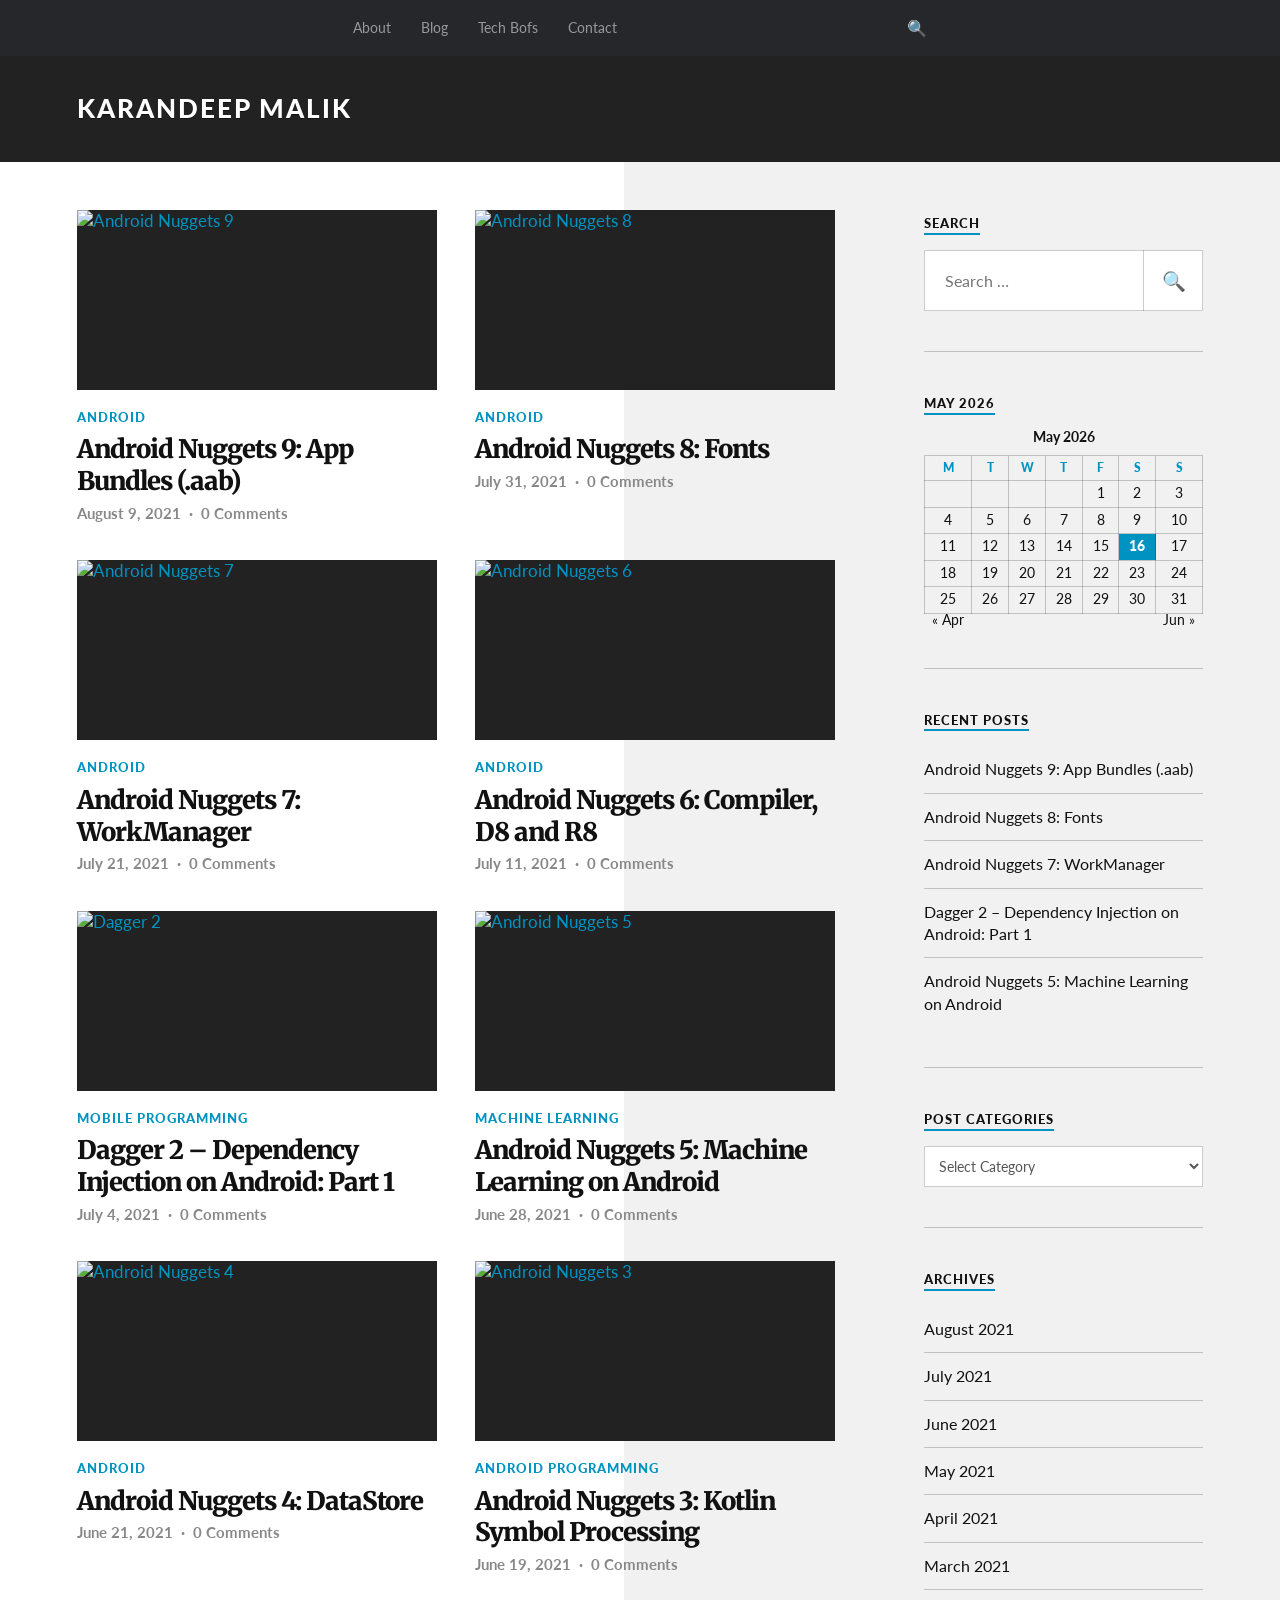
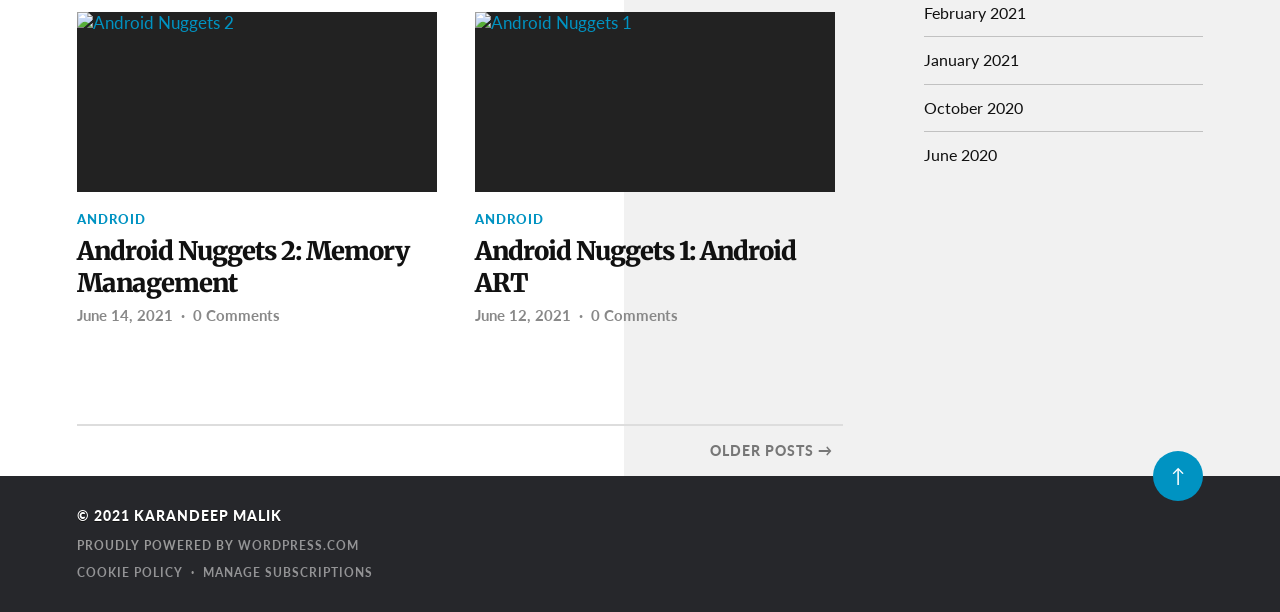
==== index.html @ 8dede2ff "Add website replica of karandeepmalik.wordpress.com Static HTML/CSS replica of the WordPress Rowling" ====
<!DOCTYPE html>
<html lang="en">
<head>
  <meta charset="UTF-8" />
  <meta name="viewport" content="width=device-width, initial-scale=1.0" />
  <title>Karandeep Malik</title>
  <link rel="stylesheet" href="styles.css" />
  <link href="https://fonts.googleapis.com/css2?family=Lato:ital,wght@0,400;0,700;0,900;1,400;1,700&family=Merriweather:ital,wght@0,700;0,900;1,400&display=swap" rel="stylesheet" />
</head>
<body>

  <!-- TOP NAV -->
  <nav class="top-nav">
    <div class="section-inner clear-fix">
      <ul class="header-top-menu">
        <li><a href="about.html">About</a></li>
        <li><a href="blog.html">Blog</a></li>
        <li><a href="tech-bofs.html">Tech Bofs</a></li>
        <li><a href="contact.html">Contact</a></li>
      </ul>
      <button class="search-toggle-btn" onclick="document.querySelector('.search-container').classList.toggle('open')">&#128269;</button>
    </div>
  </nav>

  <!-- SEARCH CONTAINER -->
  <div class="search-container">
    <div class="section-inner">
      <form class="search-form">
        <input type="search" class="search-field" placeholder="Search" />
        <button type="submit" class="search-btn">&#128269;</button>
      </form>
    </div>
  </div>

  <!-- HEADER -->
  <header class="header-wrapper">
    <div class="header">
      <div class="section-inner">
        <h2 class="site-title"><a href="index.html">Karandeep Malik</a></h2>
      </div>
    </div>
  </header>

  <!-- MAIN WRAPPER -->
  <div class="wrapper section-inner clear-fix">

    <main class="content">

      <div class="posts">

        <!-- Post 1 -->
        <article class="post-card">
          <div class="post-image">
            <a href="#"><img src="https://karandeepmalik.wordpress.com/wp-content/uploads/2021/08/denny-muller-hfwa-axq6ek-unsplash.jpg?w=400&h=200&crop=1" alt="Android Nuggets 9" width="400" height="200" /></a>
          </div>
          <p class="post-categories"><a href="#">Android</a></p>
          <h2 class="post-title"><a href="#">Android Nuggets 9: App Bundles&nbsp;(.aab)</a></h2>
          <p class="post-meta">August 9, 2021 &nbsp;·&nbsp; 0 Comments</p>
        </article>

        <!-- Post 2 -->
        <article class="post-card">
          <div class="post-image">
            <a href="#"><img src="https://karandeepmalik.wordpress.com/wp-content/uploads/2021/08/denny-muller-hfwa-axq6ek-unsplash.jpg?w=400&h=200&crop=1" alt="Android Nuggets 8" width="400" height="200" /></a>
          </div>
          <p class="post-categories"><a href="#">Android</a></p>
          <h2 class="post-title"><a href="#">Android Nuggets 8: Fonts</a></h2>
          <p class="post-meta">July 31, 2021 &nbsp;·&nbsp; 0 Comments</p>
        </article>

        <!-- Post 3 -->
        <article class="post-card">
          <div class="post-image">
            <a href="#"><img src="https://karandeepmalik.wordpress.com/wp-content/uploads/2021/07/denny-muller-hfwa-axq6ek-unsplash.jpg?w=400&h=200&crop=1" alt="Android Nuggets 7" width="400" height="200" /></a>
          </div>
          <p class="post-categories"><a href="#">Android</a></p>
          <h2 class="post-title"><a href="#">Android Nuggets 7: WorkManager</a></h2>
          <p class="post-meta">July 21, 2021 &nbsp;·&nbsp; 0 Comments</p>
        </article>

        <!-- Post 4 -->
        <article class="post-card">
          <div class="post-image">
            <a href="#"><img src="https://karandeepmalik.wordpress.com/wp-content/uploads/2021/07/denny-muller-hfwa-axq6ek-unsplash.jpg?w=400&h=200&crop=1" alt="Android Nuggets 6" width="400" height="200" /></a>
          </div>
          <p class="post-categories"><a href="#">Android</a></p>
          <h2 class="post-title"><a href="#">Android Nuggets 6: Compiler, D8 and R8</a></h2>
          <p class="post-meta">July 11, 2021 &nbsp;·&nbsp; 0 Comments</p>
        </article>

        <!-- Post 5 -->
        <article class="post-card">
          <div class="post-image">
            <a href="#"><img src="https://karandeepmalik.wordpress.com/wp-content/uploads/2021/07/denny-muller-hfwa-axq6ek-unsplash.jpg?w=400&h=200&crop=1" alt="Dagger 2" width="400" height="200" /></a>
          </div>
          <p class="post-categories"><a href="#">Mobile</a> <a href="#">Programming</a></p>
          <h2 class="post-title"><a href="#">Dagger 2 &#8211; Dependency Injection on Android: Part 1</a></h2>
          <p class="post-meta">July 4, 2021 &nbsp;·&nbsp; 0 Comments</p>
        </article>

        <!-- Post 6 -->
        <article class="post-card">
          <div class="post-image">
            <a href="#"><img src="https://karandeepmalik.wordpress.com/wp-content/uploads/2021/06/denny-muller-hfwa-axq6ek-unsplash.jpg?w=400&h=200&crop=1" alt="Android Nuggets 5" width="400" height="200" /></a>
          </div>
          <p class="post-categories"><a href="#">Machine Learning</a></p>
          <h2 class="post-title"><a href="#">Android Nuggets 5: Machine Learning on Android</a></h2>
          <p class="post-meta">June 28, 2021 &nbsp;·&nbsp; 0 Comments</p>
        </article>

        <!-- Post 7 -->
        <article class="post-card">
          <div class="post-image">
            <a href="#"><img src="https://karandeepmalik.wordpress.com/wp-content/uploads/2021/06/denny-muller-hfwa-axq6ek-unsplash.jpg?w=400&h=200&crop=1" alt="Android Nuggets 4" width="400" height="200" /></a>
          </div>
          <p class="post-categories"><a href="#">Android</a></p>
          <h2 class="post-title"><a href="#">Android Nuggets 4: DataStore</a></h2>
          <p class="post-meta">June 21, 2021 &nbsp;·&nbsp; 0 Comments</p>
        </article>

        <!-- Post 8 -->
        <article class="post-card">
          <div class="post-image">
            <a href="#"><img src="https://karandeepmalik.wordpress.com/wp-content/uploads/2021/06/denny-muller-hfwa-axq6ek-unsplash.jpg?w=400&h=200&crop=1" alt="Android Nuggets 3" width="400" height="200" /></a>
          </div>
          <p class="post-categories"><a href="#">Android</a> <a href="#">Programming</a></p>
          <h2 class="post-title"><a href="#">Android Nuggets 3: Kotlin Symbol Processing</a></h2>
          <p class="post-meta">June 19, 2021 &nbsp;·&nbsp; 0 Comments</p>
        </article>

        <!-- Post 9 -->
        <article class="post-card">
          <div class="post-image">
            <a href="#"><img src="https://karandeepmalik.wordpress.com/wp-content/uploads/2021/06/denny-muller-hfwa-axq6ek-unsplash.jpg?w=400&h=200&crop=1" alt="Android Nuggets 2" width="400" height="200" /></a>
          </div>
          <p class="post-categories"><a href="#">Android</a></p>
          <h2 class="post-title"><a href="#">Android Nuggets 2: Memory Management</a></h2>
          <p class="post-meta">June 14, 2021 &nbsp;·&nbsp; 0 Comments</p>
        </article>

        <!-- Post 10 -->
        <article class="post-card">
          <div class="post-image">
            <a href="#"><img src="https://karandeepmalik.wordpress.com/wp-content/uploads/2021/06/denny-muller-hfwa-axq6ek-unsplash.jpg?w=400&h=200&crop=1" alt="Android Nuggets 1" width="400" height="200" /></a>
          </div>
          <p class="post-categories"><a href="#">Android</a></p>
          <h2 class="post-title"><a href="#">Android Nuggets 1: Android ART</a></h2>
          <p class="post-meta">June 12, 2021 &nbsp;·&nbsp; 0 Comments</p>
        </article>

      </div><!-- /posts -->

      <!-- Pagination -->
      <nav class="archive-nav clear-fix">
        <span class="archive-nav-older"><a href="#">Older Posts &#8594;</a></span>
      </nav>

    </main><!-- /content -->

    <!-- SIDEBAR -->
    <aside class="sidebar">
      <div class="widgets">

        <div class="widget">
          <h3 class="widget-title">Search</h3>
          <div class="widget-content">
            <form class="search-form">
              <div style="position:relative;">
                <input type="search" class="search-field" placeholder="Search &hellip;" />
                <button type="submit" class="search-button">&#128269;</button>
              </div>
            </form>
          </div>
        </div>

        <div class="widget">
          <h3 class="widget-title">May 2026</h3>
          <div class="widget-content">
            <table id="wp-calendar">
              <caption>May 2026</caption>
              <thead>
                <tr><th>M</th><th>T</th><th>W</th><th>T</th><th>F</th><th>S</th><th>S</th></tr>
              </thead>
              <tbody>
                <tr><td>&nbsp;</td><td>&nbsp;</td><td>&nbsp;</td><td>&nbsp;</td><td>1</td><td>2</td><td>3</td></tr>
                <tr><td>4</td><td>5</td><td>6</td><td>7</td><td>8</td><td>9</td><td>10</td></tr>
                <tr><td>11</td><td>12</td><td>13</td><td>14</td><td>15</td><td class="today">16</td><td>17</td></tr>
                <tr><td>18</td><td>19</td><td>20</td><td>21</td><td>22</td><td>23</td><td>24</td></tr>
                <tr><td>25</td><td>26</td><td>27</td><td>28</td><td>29</td><td>30</td><td>31</td></tr>
              </tbody>
              <tfoot>
                <tr><td id="prev">&laquo; Apr</td><td colspan="5">&nbsp;</td><td id="next">Jun &raquo;</td></tr>
              </tfoot>
            </table>
          </div>
        </div>

        <div class="widget">
          <h3 class="widget-title">Recent Posts</h3>
          <div class="widget-content">
            <ul>
              <li><a href="#">Android Nuggets 9: App Bundles (.aab)</a></li>
              <li><a href="#">Android Nuggets 8: Fonts</a></li>
              <li><a href="#">Android Nuggets 7: WorkManager</a></li>
              <li><a href="#">Dagger 2 &#8211; Dependency Injection on Android: Part 1</a></li>
              <li><a href="#">Android Nuggets 5: Machine Learning on Android</a></li>
            </ul>
          </div>
        </div>

        <div class="widget">
          <h3 class="widget-title">Post Categories</h3>
          <div class="widget-content">
            <select class="category-select">
              <option>Select Category</option>
              <option>Android (8)</option>
              <option>Automotive (1)</option>
              <option>Data Science (2)</option>
              <option>Deep Learning (1)</option>
              <option>Machine Learning (2)</option>
              <option>Mobile (1)</option>
              <option>Programming (3)</option>
              <option>Statistics (1)</option>
              <option>Uncategorized (1)</option>
            </select>
          </div>
        </div>

        <div class="widget">
          <h3 class="widget-title">Archives</h3>
          <div class="widget-content">
            <ul>
              <li><a href="#">August 2021</a></li>
              <li><a href="#">July 2021</a></li>
              <li><a href="#">June 2021</a></li>
              <li><a href="#">May 2021</a></li>
              <li><a href="#">April 2021</a></li>
              <li><a href="#">March 2021</a></li>
              <li><a href="#">February 2021</a></li>
              <li><a href="#">January 2021</a></li>
              <li><a href="#">October 2020</a></li>
              <li><a href="#">June 2020</a></li>
            </ul>
          </div>
        </div>

      </div><!-- /widgets -->
    </aside><!-- /sidebar -->

  </div><!-- /wrapper -->

  <!-- FOOTER -->
  <footer class="site-footer">
    <div class="section-inner">
      <a class="to-the-top" href="#" title="Back to top">&#8593;</a>
      <p class="copyright">&copy; 2021 <a href="index.html">Karandeep Malik</a></p>
      <p class="attribution">Proudly powered by <a href="#">WordPress.com</a></p>
      <p class="attribution"><a href="#">Cookie Policy</a> &nbsp;&middot;&nbsp; <a href="#">Manage Subscriptions</a></p>
    </div>
  </footer>

</body>
</html>
---- styles.css ----
/* ===== RESET ===== */
html, body { margin: 0; padding: 0; }
h1,h2,h3,h4,h5,h6,p,blockquote,ul,ol,li,form,label,button,table,caption,tr,th,td {
  border: 0; font-family: inherit; font-size: 100%; font-style: normal;
  font-weight: normal; line-height: 1; margin: 0; padding: 0;
}
ol, ul { list-style: none; }
a { outline: none; }
*, *::before, *::after { box-sizing: border-box; -webkit-font-smoothing: antialiased; }
img { height: auto; max-width: 100%; display: block; }
::selection { background: #222; color: #fff; }

/* ===== BASE ===== */
body {
  background: #f1f1f1;
  color: #111;
  font-family: 'Lato', sans-serif;
  font-size: 17px;
}
body a { color: #0093C2; text-decoration: none; }
body a:hover, body a:active { color: #0093C2; text-decoration: none; }

/* ===== SECTION INNER ===== */
.section-inner {
  max-width: 88%;
  margin: 0 auto;
  width: 1200px;
}

/* ===== TOP NAV (dark bar with menu) ===== */
.top-nav {
  background: #26272B;
}
.top-nav .section-inner {
  display: flex;
  justify-content: space-between;
  align-items: center;
}
.header-top-menu {
  display: flex;
  float: left;
  font-size: 0.9rem;
}
.header-top-menu li { position: relative; }
.header-top-menu > li > a {
  display: block;
  padding: 21px 15px;
  color: #999;
  transition: color 0.1s ease-in-out;
}
.header-top-menu > li:hover > a,
.header-top-menu li.current-menu-item > a,
.header-top-menu li.current_page_item > a {
  color: #fff;
  background: #1D1D20;
}

/* Search icon button */
.search-toggle-btn {
  background: none;
  border: none;
  cursor: pointer;
  padding: 10px 15px;
  color: #999;
  font-size: 1rem;
  line-height: 1;
}
.search-toggle-btn:hover { color: #fff; }

/* ===== SEARCH CONTAINER ===== */
.search-container {
  background: #fff;
  display: none;
  border-bottom: 1px solid rgba(0,0,0,0.1);
}
.search-container.open { display: block; }
.search-container .section-inner { position: relative; padding: 0; }
.search-container .search-field {
  border: none;
  background: none;
  color: #222;
  display: block;
  font-family: 'Lato', sans-serif;
  font-size: 1.5em;
  font-style: italic;
  padding: 35px 80px 35px 0;
  width: 100%;
  outline: none;
}
.search-container .search-btn {
  background: none;
  border: none;
  color: #999;
  cursor: pointer;
  font-size: 2rem;
  position: absolute;
  right: 0;
  top: 50%;
  transform: translateY(-50%);
}
.search-container .search-btn:hover { color: #0093C2; }

/* ===== HEADER (dark bar with site title) ===== */
.header-wrapper {
  background: #222;
}
.header {
  padding: 40px 0;
}
.site-title {
  font-size: 1.5em;
  font-weight: 900;
  letter-spacing: 2px;
  text-shadow: 0 1px 0 #111;
  text-transform: uppercase;
}
.site-title a {
  color: #fff;
  transition: color 0.2s ease-in-out;
}
.site-title a:hover { color: #0093C2; }
.site-description {
  color: #999;
  font-family: 'Merriweather', Georgia, serif;
  font-size: 0.9em;
  font-style: italic;
  line-height: 115%;
  margin: 11px 0 0;
}

/* ===== WRAPPER: content + sidebar ===== */
.wrapper {
  position: relative;
  overflow: hidden;
}
/* White background extending behind content */
.content {
  float: left;
  width: 68%;
  padding: 50px 0;
  position: relative;
}
.content::before {
  content: "";
  background: #fff;
  bottom: 0;
  left: -10000px;
  position: absolute;
  right: 28.5%;
  top: 0;
  z-index: -9999;
}
/* Grey background + border for sidebar column */
.wrapper::after {
  background: #f1f1f1;
  border-left: 1px solid rgba(0,0,0,0.2);
  bottom: 0;
  content: "";
  display: block;
  position: absolute;
  right: 0;
  top: 0;
  width: 28.5%;
  z-index: -1;
}
.sidebar {
  float: right;
  width: 28.5%;
  padding: 50px 0 50px 3.75%;
}

/* Clearfix */
.wrapper::before, .wrapper::after { content: " "; display: table; }
/* override the decorative ::after - use a different approach */
.wrapper {
  display: flow-root; /* modern clearfix */
  overflow: visible;
}
/* Re-declare the pseudo sidebar bg (needs position relative on wrapper) */
.wrapper { position: relative; }

/* ===== POSTS (2-column grid) ===== */
.posts { font-size: 0; }

.post-card {
  border-top: 2px solid #eee;
  display: inline-block;
  font-size: 17px;
  margin-top: -2px;
  padding: 40px 0;
  position: relative;
  vertical-align: top;
  width: 47%;
}
.post-card:nth-of-type(2n) { margin-left: 5%; }
.post-card:nth-of-type(2n+1) { clear: left; }

/* Post image overlaps the border-top */
.post-image {
  background: #222;
  margin-top: -42px;
  margin-bottom: 20px;
  position: relative;
  overflow: hidden;
}
.post-image img {
  width: 100%;
  height: auto;
  opacity: 1;
  display: block;
  transition: opacity 0.3s ease-in-out;
}
.post-image:hover img { opacity: 0.66; }
.post-image a { display: block; }

/* Placeholder image (when no real image) */
.post-image-placeholder {
  background: #222;
  margin-top: -42px;
  margin-bottom: 20px;
  width: 100%;
  height: 200px;
  display: flex;
  align-items: center;
  justify-content: center;
}
.post-image-placeholder img {
  width: 100%;
  height: 200px;
  object-fit: cover;
}

/* Post categories */
.post-categories {
  color: #0093C2;
  font-size: 0.8rem;
  font-weight: 900;
  margin-bottom: 9px;
  letter-spacing: 1px;
  line-height: 120%;
  text-transform: uppercase;
}
.post-categories a { color: #0093C2; }
.post-categories a:hover { text-decoration: underline; }

/* Post title */
.post-title {
  font-family: 'Merriweather', Georgia, serif;
  font-size: 1.5em;
  font-weight: 900;
  line-height: 1.25em;
  letter-spacing: -1px;
  word-break: break-word;
}
.post-title a { color: #111; display: block; }
.post-title a:hover { color: #111; text-decoration: underline; }

/* Post meta */
.post-meta {
  color: #888;
  font-size: 0.9em;
  font-weight: 700;
  margin-top: 6px;
  line-height: 120%;
}
.post-meta a { color: #888; }
.post-meta a:hover { color: #888; text-decoration: underline; }

/* Post excerpt */
.post-excerpt {
  color: #555;
  font-size: 0.9rem;
  line-height: 1.6;
  margin-top: 12px;
}

/* ===== ARCHIVE NAV / PAGINATION ===== */
.archive-nav {
  border-top: 2px solid #ddd;
  color: #777;
  margin-top: 60px;
  position: relative;
  text-align: center;
  font-size: 17px;
}
.archive-nav ul { display: inline-block; }
.archive-nav li { display: inline-block; margin-top: -2px; }
.archive-nav a {
  border-top: 2px solid transparent;
  display: inline-block;
  color: #777;
  font-size: 0.85rem;
  font-weight: 900;
  letter-spacing: 1px;
  padding: 15px 10px 10px;
  text-transform: uppercase;
}
.archive-nav a:hover { border-top-color: #0093C2; color: #0093C2; }
.archive-nav .active a { border-top-color: #444; color: #444; }
.archive-nav-older { position: absolute; top: 0; right: 0; }
.archive-nav-newer { position: absolute; top: 0; left: 0; }

/* ===== PAGE HEADER (inner pages) ===== */
.page-title-bar {
  border-bottom: 2px solid #ddd;
  position: relative;
  text-align: center;
  margin-bottom: 40px;
}
.page-title-bar h4 {
  color: #666;
  font-size: 0.85rem;
  font-weight: 900;
  letter-spacing: 1px;
  line-height: 110%;
  text-transform: uppercase;
  border-bottom: 2px solid #0093C2;
  float: left;
  margin-bottom: -2px;
  padding: 0 0 10px;
}

/* ===== PAGE CONTENT (About, Contact, etc.) ===== */
.page-post {
  font-size: 17px;
}
.page-post-title {
  font-family: 'Merriweather', Georgia, serif;
  font-size: 2.5em;
  font-weight: 900;
  line-height: 1.25em;
  margin-bottom: 10px;
  padding-bottom: 16px;
  border-bottom: 1px solid rgba(0,0,0,0.2);
}
.page-post-content p {
  font-size: 1rem;
  line-height: 170%;
  margin-bottom: 1.5em;
  color: #444;
}
.page-post-content h2 {
  font-family: 'Merriweather', Georgia, serif;
  font-size: 2rem;
  font-weight: 900;
  margin: 50px 0 25px;
  line-height: 1.2;
}
.page-post-content h3 {
  font-family: 'Merriweather', Georgia, serif;
  font-size: 1.6rem;
  font-weight: 900;
  margin: 40px 0 20px;
}

/* About profile */
.about-profile {
  display: flex;
  gap: 30px;
  align-items: flex-start;
  margin-bottom: 30px;
}
.about-avatar {
  width: 100px;
  height: 100px;
  border-radius: 50%;
  background: #444;
  flex-shrink: 0;
  object-fit: cover;
  border: 5px solid #fff;
  box-shadow: 0 0 0 1px rgba(0,0,0,0.2);
}
.avatar-placeholder {
  width: 100px;
  height: 100px;
  border-radius: 50%;
  background: #555;
  display: flex;
  align-items: center;
  justify-content: center;
  color: #aaa;
  font-size: 2.5rem;
  flex-shrink: 0;
  border: 5px solid #fff;
  box-shadow: 0 0 0 1px rgba(0,0,0,0.2);
}

.skills-list {
  display: flex;
  flex-wrap: wrap;
  gap: 8px;
  margin: 16px 0;
  list-style: none;
}
.skills-list li {
  background: #eee;
  color: #555;
  font-size: 0.78rem;
  font-weight: 900;
  letter-spacing: 1px;
  text-transform: uppercase;
  padding: 5px 10px;
}

/* ===== CONTACT PAGE ===== */
.contact-grid {
  display: grid;
  grid-template-columns: 1fr 1fr;
  gap: 50px;
  margin-top: 20px;
}
.contact-info-heading {
  font-family: 'Merriweather', Georgia, serif;
  font-size: 1.5em;
  font-weight: 900;
  margin-bottom: 24px;
  color: #111;
}
.contact-detail {
  display: flex;
  gap: 14px;
  margin-bottom: 20px;
  align-items: flex-start;
}
.contact-icon {
  color: #0093C2;
  font-size: 1.1rem;
  margin-top: 2px;
  flex-shrink: 0;
  width: 20px;
  text-align: center;
}
.contact-detail-text {
  font-size: 0.95rem;
  line-height: 1.6;
  color: #555;
}
.contact-detail-text strong {
  display: block;
  color: #111;
  font-size: 0.75rem;
  font-weight: 900;
  letter-spacing: 1px;
  text-transform: uppercase;
  margin-bottom: 3px;
}
.social-links {
  display: flex;
  gap: 8px;
  margin-top: 24px;
}
.social-link {
  border: 2px solid #42444A;
  border-radius: 999px;
  color: #999;
  display: flex;
  align-items: center;
  justify-content: center;
  height: 36px;
  width: 36px;
  font-size: 0.75rem;
  font-weight: 900;
  font-family: 'Lato', sans-serif;
  transition: all 0.1s ease-in-out;
}
.social-link:hover { border-color: #0093C2; color: #0093C2; }

/* Contact form */
.contact-form-heading {
  font-family: 'Merriweather', Georgia, serif;
  font-size: 1.5em;
  font-weight: 900;
  margin-bottom: 24px;
  color: #111;
}
.form-group { margin-bottom: 25px; }
.form-group label {
  color: #111;
  display: block;
  font-size: 1rem;
  font-weight: 700;
  margin-bottom: 8px;
}
.form-group label span { color: red; margin-left: 2px; }
.form-group input,
.form-group textarea {
  background: #fafafa;
  border: 1px solid rgba(0,0,0,0.2);
  border-radius: 2px;
  color: #111;
  font-family: 'Lato', sans-serif;
  font-size: 1rem;
  padding: 20px;
  width: 100%;
  -webkit-appearance: none;
  outline: none;
}
.form-group textarea { height: 180px; line-height: 140%; }
.submit-btn {
  background: #0093C2;
  border: none;
  border-radius: 2px;
  color: #fff;
  font-family: 'Lato', sans-serif;
  font-size: 0.85rem;
  font-weight: 900;
  letter-spacing: 1px;
  padding: 16px 20px;
  text-transform: uppercase;
  text-shadow: 0 1px 0 rgba(0,0,0,0.1);
  cursor: pointer;
  -webkit-appearance: none;
}
.submit-btn:hover { background: #007ba3; }

/* ===== SIDEBAR ===== */
.widgets { font-size: 1rem; }
.widget + .widget {
  border-top: 1px solid rgba(0,0,0,0.2);
  margin-top: 40px;
  padding-top: 40px;
}
.widget-title {
  display: inline-block;
  border-bottom: 2px solid #0093C2;
  font-size: 0.8rem;
  font-weight: 900;
  letter-spacing: 1px;
  margin-bottom: 15px;
  padding-bottom: 3px;
  text-transform: uppercase;
  color: #111;
}
.widget-content { color: #888; font-size: 1rem; }
.widget-content a { color: #111; }
.widget-content a:hover { color: #0093C2; text-decoration: none; }
.widget-content li {
  border-bottom: 1px solid rgba(0,0,0,0.2);
  line-height: 140%;
}
.widget-content li a {
  display: inline-block;
  padding: 12px 0;
}
.widget-content li:last-child { border-bottom: none; }

/* Calendar widget */
#wp-calendar {
  color: #111;
  max-width: 100%;
  text-align: center;
  width: 100%;
  border-collapse: collapse;
}
#wp-calendar caption {
  color: #111;
  padding-bottom: 4%;
  text-transform: capitalize;
  font-weight: 700;
  font-size: 0.9rem;
}
#wp-calendar th, #wp-calendar td {
  border-right: 1px solid rgba(0,0,0,0.2);
  border-bottom: 1px solid rgba(0,0,0,0.2);
  padding: 6px 4px;
  text-align: center;
  font-size: 0.85rem;
}
#wp-calendar thead { border-top: 1px solid rgba(0,0,0,0.2); }
#wp-calendar thead th {
  color: #0093C2;
  font-size: 0.75em;
  font-weight: 900;
  text-transform: uppercase;
}
#wp-calendar th:first-child,
#wp-calendar tbody td:first-child { border-left: 1px solid rgba(0,0,0,0.2); }
#wp-calendar .today {
  background: #0093C2;
  color: #fff;
  font-weight: 900;
}
#wp-calendar tfoot td { border: none !important; padding: 0; }
#wp-calendar tfoot a {
  color: #111;
  display: block;
  font-size: 0.75em;
  font-weight: 900;
  letter-spacing: 1px;
  margin-top: 12px;
  text-transform: uppercase;
}
#wp-calendar tfoot #prev a { text-align: left; }
#wp-calendar tfoot #next a { text-align: right; }

/* Subscribe/search widget */
.widget .search-form {
  position: relative;
}
.widget .search-field {
  background: #fff;
  border: 1px solid rgba(0,0,0,0.2);
  color: #111;
  display: block;
  font-family: 'Lato', sans-serif;
  font-size: 1rem;
  padding: 20px 60px 20px 20px;
  width: 100%;
  outline: none;
}
.widget .search-button {
  background: none;
  border-left: 1px solid rgba(0,0,0,0.2);
  color: #999;
  position: absolute;
  right: 0;
  top: 0;
  height: 100%;
  width: 60px;
  font-size: 1.2rem;
  cursor: pointer;
  border-top: none;
  border-right: none;
  border-bottom: none;
}
.widget .search-button:hover { color: #0093C2; }

/* Category select */
.widget-content select {
  display: block;
  width: 100%;
  padding: 10px;
  border: 1px solid rgba(0,0,0,0.2);
  font-family: 'Lato', sans-serif;
  font-size: 0.9rem;
  color: #555;
  background: #fff;
}

/* ===== TECH BOFS CARDS ===== */
.bof-intro {
  background: #f9f9f9;
  border: 1px solid #eee;
  font-style: italic;
  padding: 20px 20px 1em 70px;
  position: relative;
  margin-bottom: 30px;
  font-size: 1rem;
  line-height: 1.6;
}
.bof-intro::after {
  color: #0093C2;
  content: '\201C';
  font-family: 'Georgia', serif;
  font-size: 72px;
  font-weight: 700;
  font-style: normal;
  line-height: 72px;
  left: 0;
  position: absolute;
  text-align: center;
  top: 20px;
  width: 70px;
}
.bof-card {
  border-top: 2px solid #eee;
  padding: 30px 0;
}
.bof-card:first-of-type { border-top: none; }
.bof-card h3 {
  font-family: 'Merriweather', Georgia, serif;
  font-size: 1.3em;
  font-weight: 900;
  margin-bottom: 10px;
}
.bof-card h3 a { color: #111; }
.bof-card h3 a:hover { color: #111; text-decoration: underline; }
.bof-card p {
  font-size: 0.95rem;
  line-height: 170%;
  color: #555;
}

/* ===== FOOTER ===== */
.site-footer {
  background: #26272B;
  position: relative;
  clear: both;
}
.site-footer .section-inner {
  padding: 30px 0;
  position: relative;
}
.to-the-top {
  background: #0093C2;
  border-radius: 99px;
  display: block;
  height: 50px;
  width: 50px;
  position: absolute;
  right: 0;
  top: -25px;
  text-align: center;
  line-height: 50px;
  color: #fff;
  font-size: 1.2rem;
  transition: top 0.2s ease-in-out;
}
.to-the-top:hover { top: -30px; color: #fff; }
.site-footer .copyright {
  color: #fff;
  font-weight: 900;
  letter-spacing: 1px;
  line-height: 1.6em;
  text-shadow: 0 1px 0 #111;
  text-transform: uppercase;
  font-size: 0.85rem;
}
.site-footer .copyright a { color: #fff; }
.site-footer .copyright a:hover { color: #0093C2; }
.site-footer .attribution {
  color: #999;
  font-size: 0.75rem;
  font-weight: 700;
  text-transform: uppercase;
  letter-spacing: 1px;
  line-height: 1.6em;
  margin-top: 8px;
}
.site-footer .attribution a { color: rgba(255,255,255,0.5); }
.site-footer .attribution a:hover { text-decoration: underline; }

/* ===== CLEARFIX ===== */
.clear-fix::before, .clear-fix::after { content: " "; display: table; }
.clear-fix::after { clear: both; }

/* ===== RESPONSIVE ===== */
@media (max-width: 850px) {
  body { background: #fff; }
  .section-inner { max-width: 100%; }
  .content { float: none; max-width: 88%; width: auto; margin: 0 auto; }
  .sidebar {
    background: #f1f1f1;
    border-top: 1px solid rgba(0,0,0,0.2);
    float: none;
    padding: 40px 6%;
    width: 100%;
  }
  .wrapper::after { content: none; }
  .post-card { width: 46.75%; }
  .header { padding: 25px 0; }
  .header-top-menu > li > a { padding: 10px 15px; }
}
@media (max-width: 600px) {
  .post-card, .post-card:nth-of-type(2n) {
    width: 100%;
    margin-left: 0;
  }
  .posts { font-size: 17px; }
  .contact-grid { grid-template-columns: 1fr; gap: 30px; }
  .site-title { font-size: 1.2em; }
}
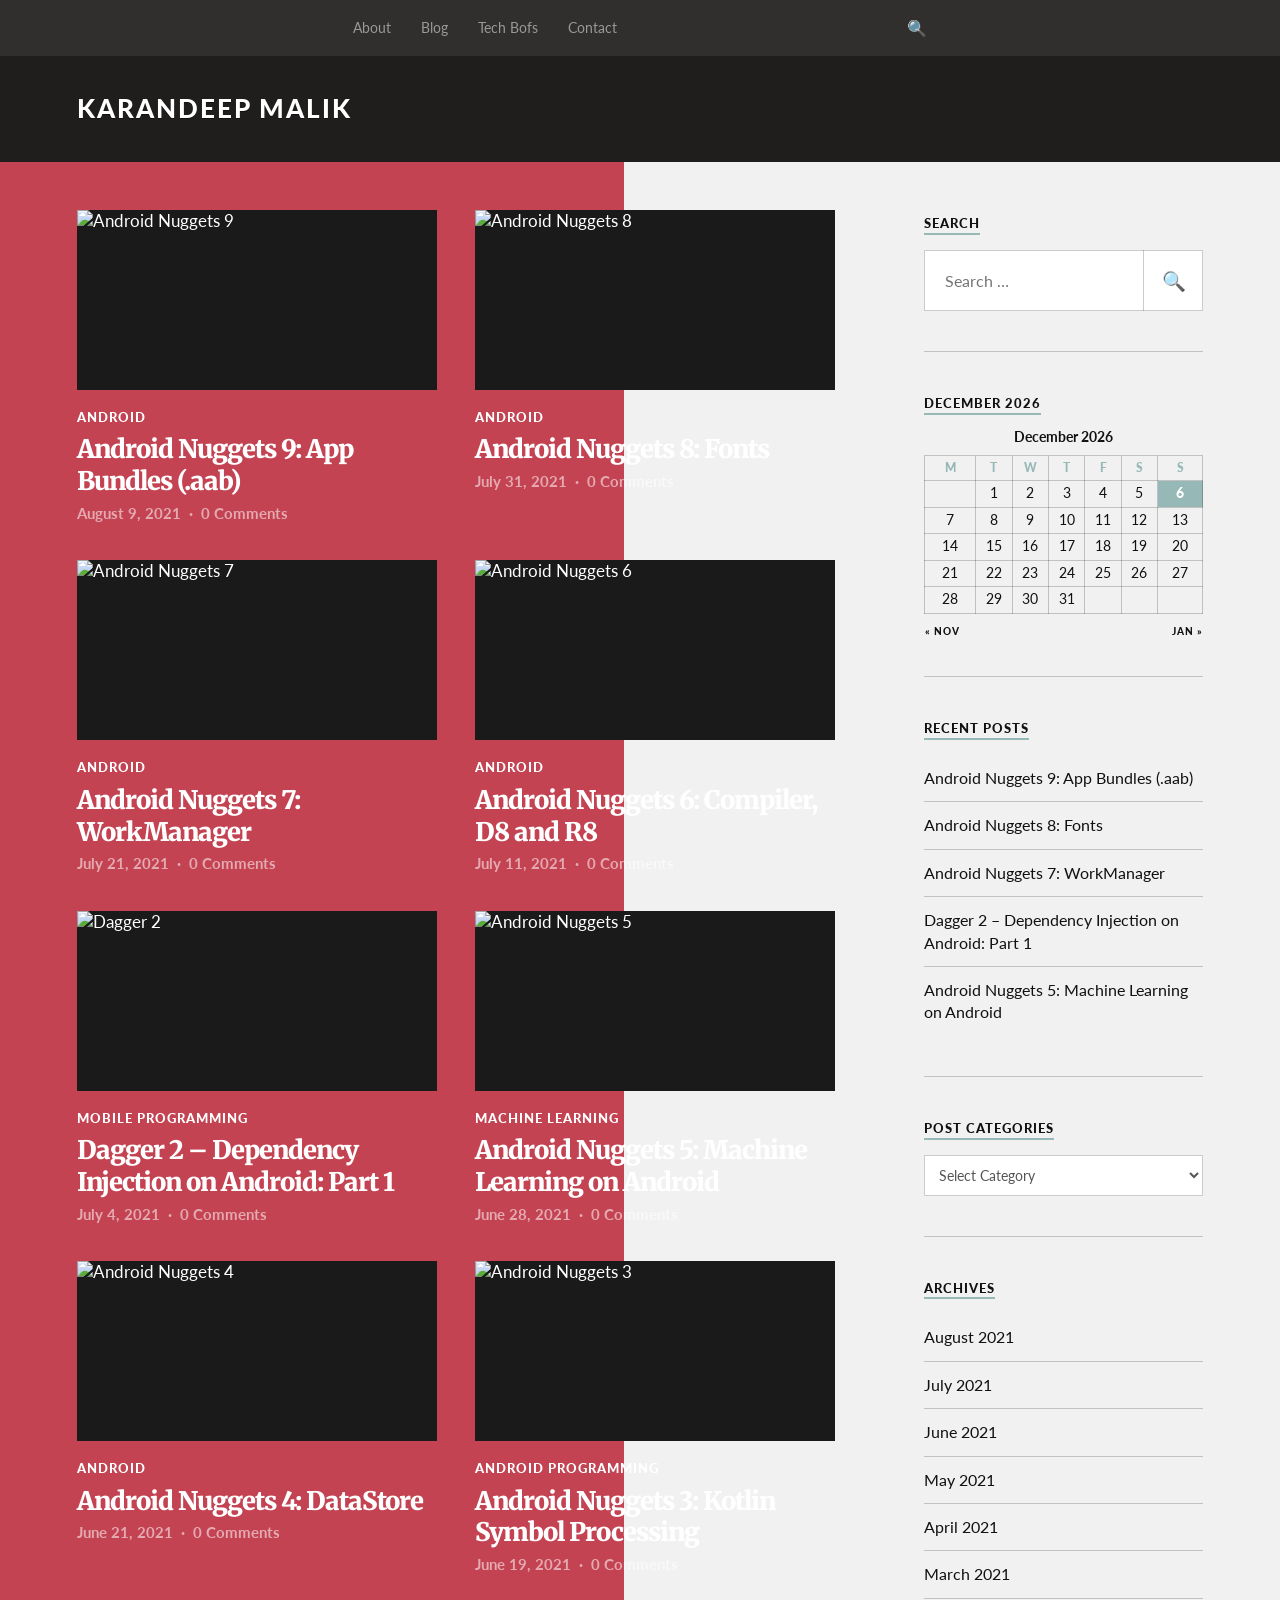
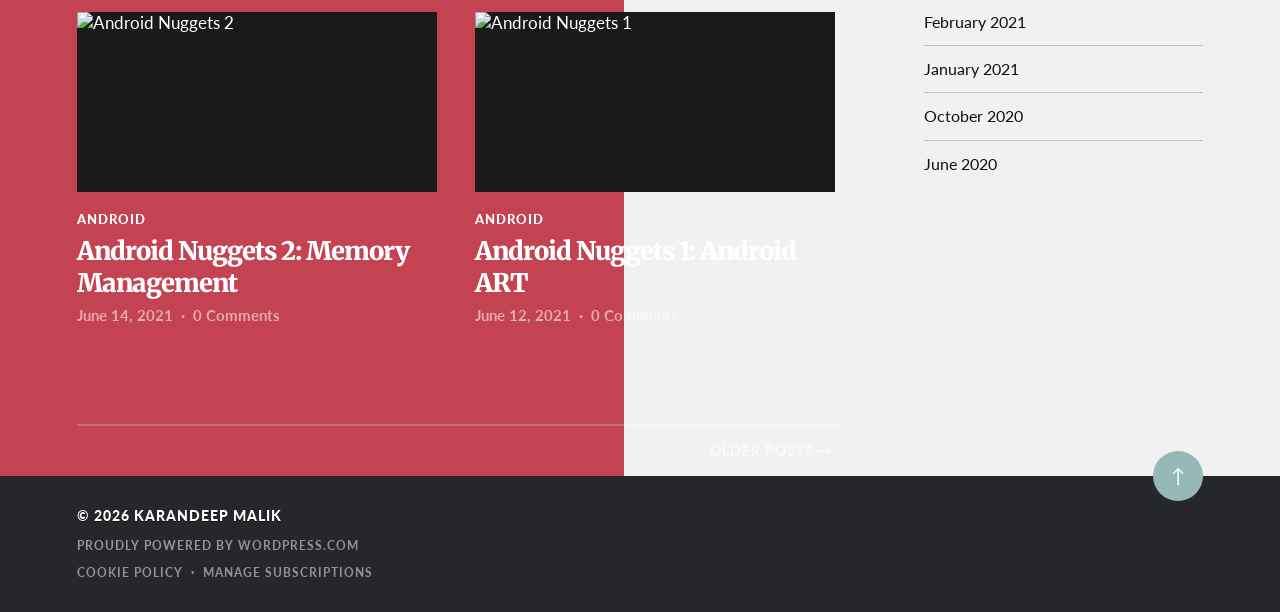
==== commit 3b101b87: "Fix color scheme, widget functionality, and copyright year - Match exact colors from karandeepmalik." ====
--- a/index.html
+++ b/index.html
@@ -6,6 +6,7 @@
   <title>Karandeep Malik</title>
   <link rel="stylesheet" href="styles.css" />
   <link href="https://fonts.googleapis.com/css2?family=Lato:ital,wght@0,400;0,700;0,900;1,400;1,700&family=Merriweather:ital,wght@0,700;0,900;1,400&display=swap" rel="stylesheet" />
+  <script src="main.js" defer></script>
 </head>
 <body>
 
@@ -18,7 +19,7 @@
         <li><a href="tech-bofs.html">Tech Bofs</a></li>
         <li><a href="contact.html">Contact</a></li>
       </ul>
-      <button class="search-toggle-btn" onclick="document.querySelector('.search-container').classList.toggle('open')">&#128269;</button>
+      <button class="search-toggle-btn">&#128269;</button>
     </div>
   </nav>
 
@@ -174,24 +175,9 @@
         </div>
 
         <div class="widget">
-          <h3 class="widget-title">May 2026</h3>
-          <div class="widget-content">
-            <table id="wp-calendar">
-              <caption>May 2026</caption>
-              <thead>
-                <tr><th>M</th><th>T</th><th>W</th><th>T</th><th>F</th><th>S</th><th>S</th></tr>
-              </thead>
-              <tbody>
-                <tr><td>&nbsp;</td><td>&nbsp;</td><td>&nbsp;</td><td>&nbsp;</td><td>1</td><td>2</td><td>3</td></tr>
-                <tr><td>4</td><td>5</td><td>6</td><td>7</td><td>8</td><td>9</td><td>10</td></tr>
-                <tr><td>11</td><td>12</td><td>13</td><td>14</td><td>15</td><td class="today">16</td><td>17</td></tr>
-                <tr><td>18</td><td>19</td><td>20</td><td>21</td><td>22</td><td>23</td><td>24</td></tr>
-                <tr><td>25</td><td>26</td><td>27</td><td>28</td><td>29</td><td>30</td><td>31</td></tr>
-              </tbody>
-              <tfoot>
-                <tr><td id="prev">&laquo; Apr</td><td colspan="5">&nbsp;</td><td id="next">Jun &raquo;</td></tr>
-              </tfoot>
-            </table>
+          <h3 class="widget-title">Calendar</h3>
+          <div class="widget-content">
+            <table id="wp-calendar"></table>
           </div>
         </div>
 
@@ -253,7 +239,7 @@
   <footer class="site-footer">
     <div class="section-inner">
       <a class="to-the-top" href="#" title="Back to top">&#8593;</a>
-      <p class="copyright">&copy; 2021 <a href="index.html">Karandeep Malik</a></p>
+      <p class="copyright">&copy; 2026 <a href="index.html">Karandeep Malik</a></p>
       <p class="attribution">Proudly powered by <a href="#">WordPress.com</a></p>
       <p class="attribution"><a href="#">Cookie Policy</a> &nbsp;&middot;&nbsp; <a href="#">Manage Subscriptions</a></p>
     </div>
--- a/styles.css
+++ b/styles.css
@@ -8,17 +8,17 @@
 a { outline: none; }
 *, *::before, *::after { box-sizing: border-box; -webkit-font-smoothing: antialiased; }
 img { height: auto; max-width: 100%; display: block; }
-::selection { background: #222; color: #fff; }
+::selection { background: #96b8b6; color: #fff; }
 
 /* ===== BASE ===== */
 body {
   background: #f1f1f1;
-  color: #111;
+  color: #fff;
   font-family: 'Lato', sans-serif;
   font-size: 17px;
 }
-body a { color: #0093C2; text-decoration: none; }
-body a:hover, body a:active { color: #0093C2; text-decoration: none; }
+body a { color: #fff; text-decoration: none; }
+body a:hover, body a:active { color: rgba(255,255,255,0.75); text-decoration: none; }
 
 /* ===== SECTION INNER ===== */
 .section-inner {
@@ -29,7 +29,7 @@
 
 /* ===== TOP NAV (dark bar with menu) ===== */
 .top-nav {
-  background: #26272B;
+  background: #302F2E;
 }
 .top-nav .section-inner {
   display: flex;
@@ -52,7 +52,7 @@
 .header-top-menu li.current-menu-item > a,
 .header-top-menu li.current_page_item > a {
   color: #fff;
-  background: #1D1D20;
+  background: #252423;
 }
 
 /* Search icon button */
@@ -98,11 +98,11 @@
   top: 50%;
   transform: translateY(-50%);
 }
-.search-container .search-btn:hover { color: #0093C2; }
+.search-container .search-btn:hover { color: #96b8b6; }
 
 /* ===== HEADER (dark bar with site title) ===== */
 .header-wrapper {
-  background: #222;
+  background: #1F1E1D;
 }
 .header {
   padding: 40px 0;
@@ -118,7 +118,7 @@
   color: #fff;
   transition: color 0.2s ease-in-out;
 }
-.site-title a:hover { color: #0093C2; }
+.site-title a:hover { color: #96b8b6; }
 .site-description {
   color: #999;
   font-family: 'Merriweather', Georgia, serif;
@@ -133,7 +133,7 @@
   position: relative;
   overflow: hidden;
 }
-/* White background extending behind content */
+/* Red background extending behind content */
 .content {
   float: left;
   width: 68%;
@@ -142,7 +142,7 @@
 }
 .content::before {
   content: "";
-  background: #fff;
+  background: #c44352;
   bottom: 0;
   left: -10000px;
   position: absolute;
@@ -171,19 +171,17 @@
 
 /* Clearfix */
 .wrapper::before, .wrapper::after { content: " "; display: table; }
-/* override the decorative ::after - use a different approach */
 .wrapper {
-  display: flow-root; /* modern clearfix */
+  display: flow-root;
   overflow: visible;
 }
-/* Re-declare the pseudo sidebar bg (needs position relative on wrapper) */
 .wrapper { position: relative; }
 
 /* ===== POSTS (2-column grid) ===== */
 .posts { font-size: 0; }
 
 .post-card {
-  border-top: 2px solid #eee;
+  border-top: 2px solid rgba(255,255,255,0.15);
   display: inline-block;
   font-size: 17px;
   margin-top: -2px;
@@ -197,7 +195,7 @@
 
 /* Post image overlaps the border-top */
 .post-image {
-  background: #222;
+  background: #1a1a1a;
   margin-top: -42px;
   margin-bottom: 20px;
   position: relative;
@@ -232,7 +230,7 @@
 
 /* Post categories */
 .post-categories {
-  color: #0093C2;
+  color: #fff;
   font-size: 0.8rem;
   font-weight: 900;
   margin-bottom: 9px;
@@ -240,8 +238,8 @@
   line-height: 120%;
   text-transform: uppercase;
 }
-.post-categories a { color: #0093C2; }
-.post-categories a:hover { text-decoration: underline; }
+.post-categories a { color: #fff; }
+.post-categories a:hover { text-decoration: underline; color: #fff; }
 
 /* Post title */
 .post-title {
@@ -252,23 +250,23 @@
   letter-spacing: -1px;
   word-break: break-word;
 }
-.post-title a { color: #111; display: block; }
-.post-title a:hover { color: #111; text-decoration: underline; }
+.post-title a { color: #fff; display: block; }
+.post-title a:hover { color: #fff; text-decoration: underline; }
 
 /* Post meta */
 .post-meta {
-  color: #888;
+  color: rgba(255,255,255,0.55);
   font-size: 0.9em;
   font-weight: 700;
   margin-top: 6px;
   line-height: 120%;
 }
-.post-meta a { color: #888; }
-.post-meta a:hover { color: #888; text-decoration: underline; }
+.post-meta a { color: rgba(255,255,255,0.55); }
+.post-meta a:hover { color: rgba(255,255,255,0.75); text-decoration: underline; }
 
 /* Post excerpt */
 .post-excerpt {
-  color: #555;
+  color: rgba(255,255,255,0.8);
   font-size: 0.9rem;
   line-height: 1.6;
   margin-top: 12px;
@@ -276,8 +274,8 @@
 
 /* ===== ARCHIVE NAV / PAGINATION ===== */
 .archive-nav {
-  border-top: 2px solid #ddd;
-  color: #777;
+  border-top: 2px solid rgba(255,255,255,0.2);
+  color: rgba(255,255,255,0.6);
   margin-top: 60px;
   position: relative;
   text-align: center;
@@ -288,33 +286,33 @@
 .archive-nav a {
   border-top: 2px solid transparent;
   display: inline-block;
-  color: #777;
+  color: rgba(255,255,255,0.6);
   font-size: 0.85rem;
   font-weight: 900;
   letter-spacing: 1px;
   padding: 15px 10px 10px;
   text-transform: uppercase;
 }
-.archive-nav a:hover { border-top-color: #0093C2; color: #0093C2; }
-.archive-nav .active a { border-top-color: #444; color: #444; }
+.archive-nav a:hover { border-top-color: #96b8b6; color: #96b8b6; }
+.archive-nav .active a { border-top-color: rgba(255,255,255,0.9); color: rgba(255,255,255,0.9); }
 .archive-nav-older { position: absolute; top: 0; right: 0; }
 .archive-nav-newer { position: absolute; top: 0; left: 0; }
 
 /* ===== PAGE HEADER (inner pages) ===== */
 .page-title-bar {
-  border-bottom: 2px solid #ddd;
+  border-bottom: 2px solid rgba(255,255,255,0.2);
   position: relative;
   text-align: center;
   margin-bottom: 40px;
 }
 .page-title-bar h4 {
-  color: #666;
+  color: rgba(255,255,255,0.7);
   font-size: 0.85rem;
   font-weight: 900;
   letter-spacing: 1px;
   line-height: 110%;
   text-transform: uppercase;
-  border-bottom: 2px solid #0093C2;
+  border-bottom: 2px solid #96b8b6;
   float: left;
   margin-bottom: -2px;
   padding: 0 0 10px;
@@ -329,20 +327,22 @@
   font-size: 2.5em;
   font-weight: 900;
   line-height: 1.25em;
+  color: #fff;
   margin-bottom: 10px;
   padding-bottom: 16px;
-  border-bottom: 1px solid rgba(0,0,0,0.2);
+  border-bottom: 1px solid rgba(255,255,255,0.3);
 }
 .page-post-content p {
   font-size: 1rem;
   line-height: 170%;
   margin-bottom: 1.5em;
-  color: #444;
+  color: rgba(255,255,255,0.85);
 }
 .page-post-content h2 {
   font-family: 'Merriweather', Georgia, serif;
   font-size: 2rem;
   font-weight: 900;
+  color: #fff;
   margin: 50px 0 25px;
   line-height: 1.2;
 }
@@ -350,6 +350,7 @@
   font-family: 'Merriweather', Georgia, serif;
   font-size: 1.6rem;
   font-weight: 900;
+  color: #fff;
   margin: 40px 0 20px;
 }
 
@@ -368,21 +369,21 @@
   flex-shrink: 0;
   object-fit: cover;
   border: 5px solid #fff;
-  box-shadow: 0 0 0 1px rgba(0,0,0,0.2);
+  box-shadow: 0 0 0 1px rgba(255,255,255,0.3);
 }
 .avatar-placeholder {
   width: 100px;
   height: 100px;
   border-radius: 50%;
-  background: #555;
+  background: rgba(255,255,255,0.15);
   display: flex;
   align-items: center;
   justify-content: center;
-  color: #aaa;
+  color: rgba(255,255,255,0.7);
   font-size: 2.5rem;
   flex-shrink: 0;
   border: 5px solid #fff;
-  box-shadow: 0 0 0 1px rgba(0,0,0,0.2);
+  box-shadow: 0 0 0 1px rgba(255,255,255,0.3);
 }
 
 .skills-list {
@@ -393,8 +394,8 @@
   list-style: none;
 }
 .skills-list li {
-  background: #eee;
-  color: #555;
+  background: rgba(255,255,255,0.15);
+  color: rgba(255,255,255,0.9);
   font-size: 0.78rem;
   font-weight: 900;
   letter-spacing: 1px;
@@ -414,7 +415,7 @@
   font-size: 1.5em;
   font-weight: 900;
   margin-bottom: 24px;
-  color: #111;
+  color: #fff;
 }
 .contact-detail {
   display: flex;
@@ -423,7 +424,7 @@
   align-items: flex-start;
 }
 .contact-icon {
-  color: #0093C2;
+  color: #96b8b6;
   font-size: 1.1rem;
   margin-top: 2px;
   flex-shrink: 0;
@@ -433,11 +434,11 @@
 .contact-detail-text {
   font-size: 0.95rem;
   line-height: 1.6;
-  color: #555;
+  color: rgba(255,255,255,0.8);
 }
 .contact-detail-text strong {
   display: block;
-  color: #111;
+  color: #fff;
   font-size: 0.75rem;
   font-weight: 900;
   letter-spacing: 1px;
@@ -450,9 +451,9 @@
   margin-top: 24px;
 }
 .social-link {
-  border: 2px solid #42444A;
+  border: 2px solid rgba(255,255,255,0.3);
   border-radius: 999px;
-  color: #999;
+  color: rgba(255,255,255,0.6);
   display: flex;
   align-items: center;
   justify-content: center;
@@ -463,7 +464,7 @@
   font-family: 'Lato', sans-serif;
   transition: all 0.1s ease-in-out;
 }
-.social-link:hover { border-color: #0093C2; color: #0093C2; }
+.social-link:hover { border-color: #96b8b6; color: #96b8b6; }
 
 /* Contact form */
 .contact-form-heading {
@@ -471,23 +472,23 @@
   font-size: 1.5em;
   font-weight: 900;
   margin-bottom: 24px;
-  color: #111;
+  color: #fff;
 }
 .form-group { margin-bottom: 25px; }
 .form-group label {
-  color: #111;
+  color: #fff;
   display: block;
   font-size: 1rem;
   font-weight: 700;
   margin-bottom: 8px;
 }
-.form-group label span { color: red; margin-left: 2px; }
+.form-group label span { color: rgba(255,255,255,0.6); margin-left: 2px; }
 .form-group input,
 .form-group textarea {
-  background: #fafafa;
-  border: 1px solid rgba(0,0,0,0.2);
+  background: rgba(255,255,255,0.12);
+  border: 1px solid rgba(255,255,255,0.3);
   border-radius: 2px;
-  color: #111;
+  color: #fff;
   font-family: 'Lato', sans-serif;
   font-size: 1rem;
   padding: 20px;
@@ -495,9 +496,16 @@
   -webkit-appearance: none;
   outline: none;
 }
+.form-group input::placeholder,
+.form-group textarea::placeholder { color: rgba(255,255,255,0.4); }
+.form-group input:focus,
+.form-group textarea:focus {
+  border-color: rgba(255,255,255,0.6);
+  background: rgba(255,255,255,0.18);
+}
 .form-group textarea { height: 180px; line-height: 140%; }
 .submit-btn {
-  background: #0093C2;
+  background: #96b8b6;
   border: none;
   border-radius: 2px;
   color: #fff;
@@ -511,7 +519,7 @@
   cursor: pointer;
   -webkit-appearance: none;
 }
-.submit-btn:hover { background: #007ba3; }
+.submit-btn:hover { background: #7fa8a6; }
 
 /* ===== SIDEBAR ===== */
 .widgets { font-size: 1rem; }
@@ -522,7 +530,7 @@
 }
 .widget-title {
   display: inline-block;
-  border-bottom: 2px solid #0093C2;
+  border-bottom: 2px solid #96b8b6;
   font-size: 0.8rem;
   font-weight: 900;
   letter-spacing: 1px;
@@ -533,7 +541,7 @@
 }
 .widget-content { color: #888; font-size: 1rem; }
 .widget-content a { color: #111; }
-.widget-content a:hover { color: #0093C2; text-decoration: none; }
+.widget-content a:hover { color: #96b8b6; text-decoration: none; }
 .widget-content li {
   border-bottom: 1px solid rgba(0,0,0,0.2);
   line-height: 140%;
@@ -568,7 +576,7 @@
 }
 #wp-calendar thead { border-top: 1px solid rgba(0,0,0,0.2); }
 #wp-calendar thead th {
-  color: #0093C2;
+  color: #96b8b6;
   font-size: 0.75em;
   font-weight: 900;
   text-transform: uppercase;
@@ -576,7 +584,7 @@
 #wp-calendar th:first-child,
 #wp-calendar tbody td:first-child { border-left: 1px solid rgba(0,0,0,0.2); }
 #wp-calendar .today {
-  background: #0093C2;
+  background: #96b8b6;
   color: #fff;
   font-weight: 900;
 }
@@ -590,6 +598,7 @@
   margin-top: 12px;
   text-transform: uppercase;
 }
+#wp-calendar tfoot a:hover { color: #96b8b6; }
 #wp-calendar tfoot #prev a { text-align: left; }
 #wp-calendar tfoot #next a { text-align: right; }
 
@@ -623,7 +632,7 @@
   border-right: none;
   border-bottom: none;
 }
-.widget .search-button:hover { color: #0093C2; }
+.widget .search-button:hover { color: #96b8b6; }
 
 /* Category select */
 .widget-content select {
@@ -635,12 +644,22 @@
   font-size: 0.9rem;
   color: #555;
   background: #fff;
+  cursor: pointer;
+}
+
+/* No results message */
+.no-results-msg {
+  color: rgba(255,255,255,0.7);
+  font-style: italic;
+  padding: 20px 0;
+  font-size: 0.95rem;
 }
 
 /* ===== TECH BOFS CARDS ===== */
 .bof-intro {
-  background: #f9f9f9;
-  border: 1px solid #eee;
+  background: rgba(0,0,0,0.2);
+  border: 1px solid rgba(255,255,255,0.15);
+  color: rgba(255,255,255,0.85);
   font-style: italic;
   padding: 20px 20px 1em 70px;
   position: relative;
@@ -649,7 +668,7 @@
   line-height: 1.6;
 }
 .bof-intro::after {
-  color: #0093C2;
+  color: #96b8b6;
   content: '\201C';
   font-family: 'Georgia', serif;
   font-size: 72px;
@@ -663,7 +682,7 @@
   width: 70px;
 }
 .bof-card {
-  border-top: 2px solid #eee;
+  border-top: 2px solid rgba(255,255,255,0.15);
   padding: 30px 0;
 }
 .bof-card:first-of-type { border-top: none; }
@@ -673,12 +692,12 @@
   font-weight: 900;
   margin-bottom: 10px;
 }
-.bof-card h3 a { color: #111; }
-.bof-card h3 a:hover { color: #111; text-decoration: underline; }
+.bof-card h3 a { color: #fff; }
+.bof-card h3 a:hover { color: #fff; text-decoration: underline; }
 .bof-card p {
   font-size: 0.95rem;
   line-height: 170%;
-  color: #555;
+  color: rgba(255,255,255,0.8);
 }
 
 /* ===== FOOTER ===== */
@@ -692,7 +711,7 @@
   position: relative;
 }
 .to-the-top {
-  background: #0093C2;
+  background: #96b8b6;
   border-radius: 99px;
   display: block;
   height: 50px;
@@ -717,7 +736,7 @@
   font-size: 0.85rem;
 }
 .site-footer .copyright a { color: #fff; }
-.site-footer .copyright a:hover { color: #0093C2; }
+.site-footer .copyright a:hover { color: #96b8b6; }
 .site-footer .attribution {
   color: #999;
   font-size: 0.75rem;
@@ -736,7 +755,7 @@
 
 /* ===== RESPONSIVE ===== */
 @media (max-width: 850px) {
-  body { background: #fff; }
+  body { background: #c44352; }
   .section-inner { max-width: 100%; }
   .content { float: none; max-width: 88%; width: auto; margin: 0 auto; }
   .sidebar {
